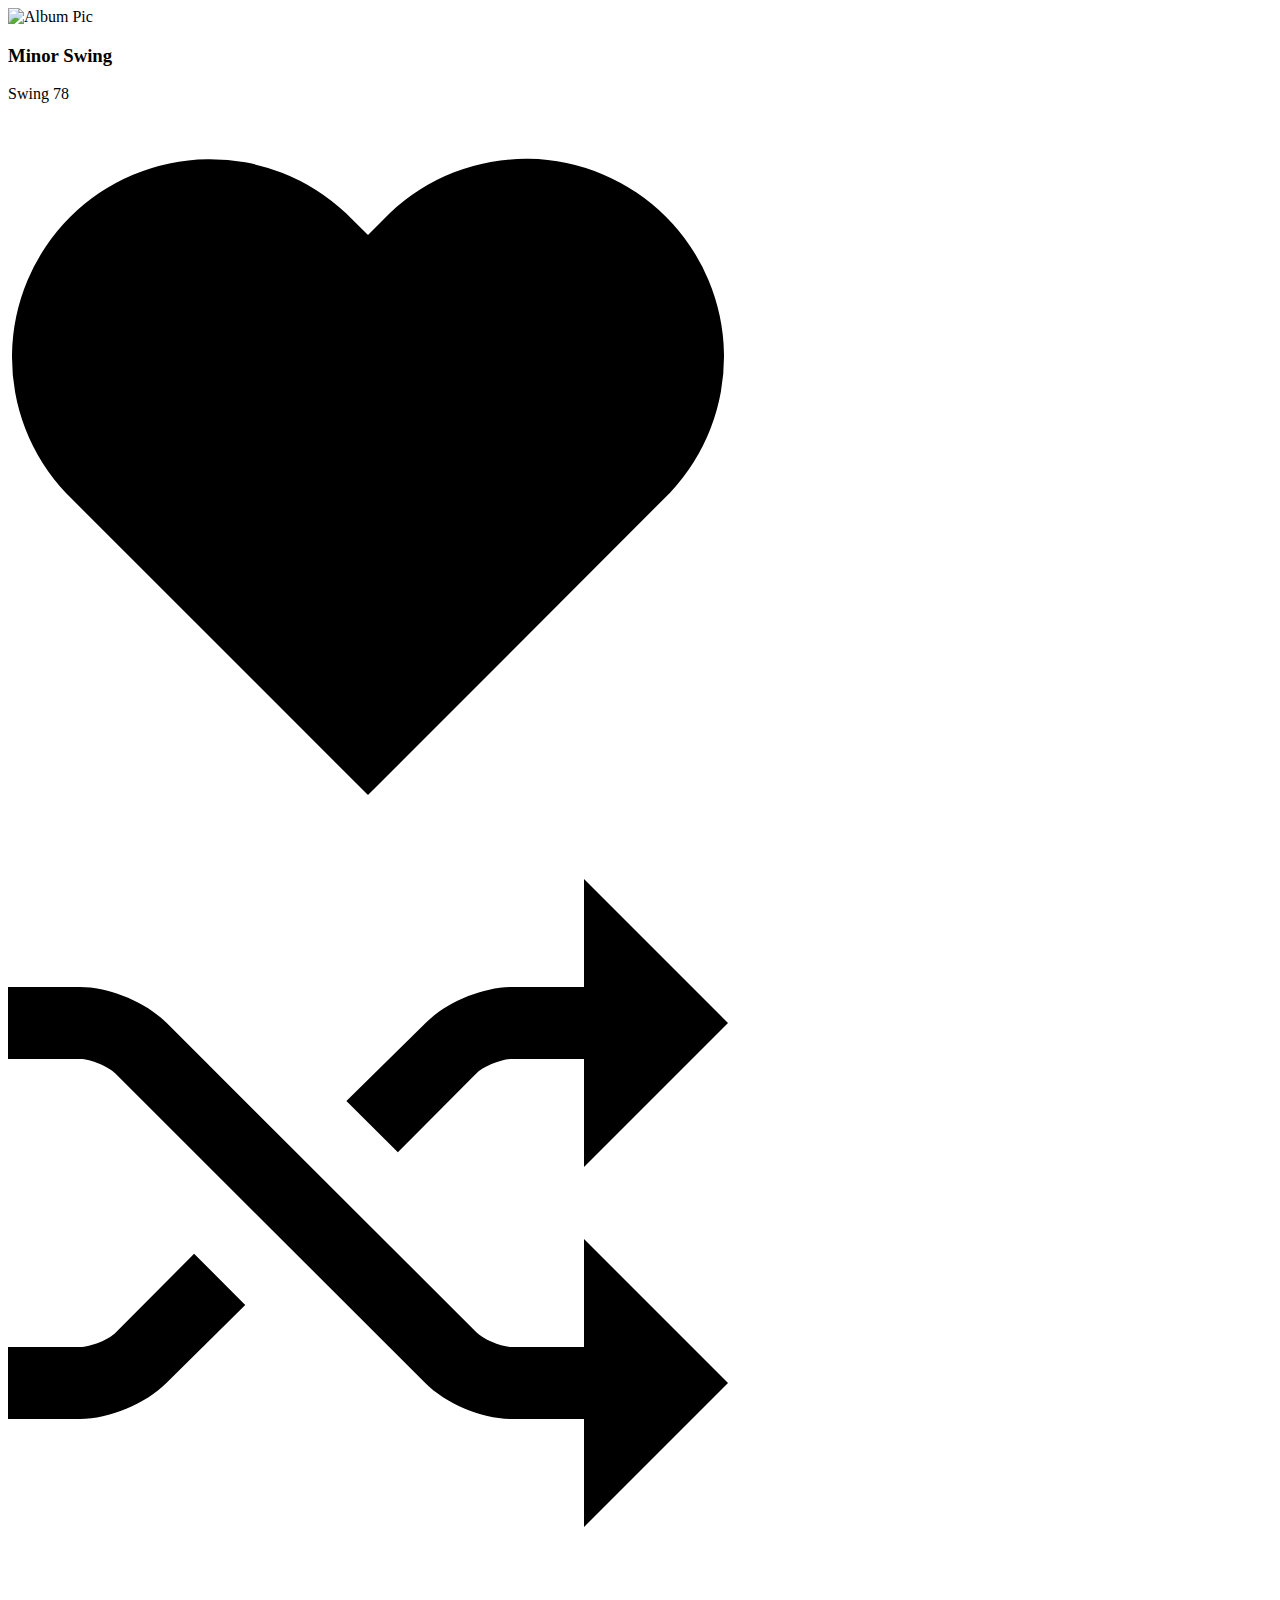
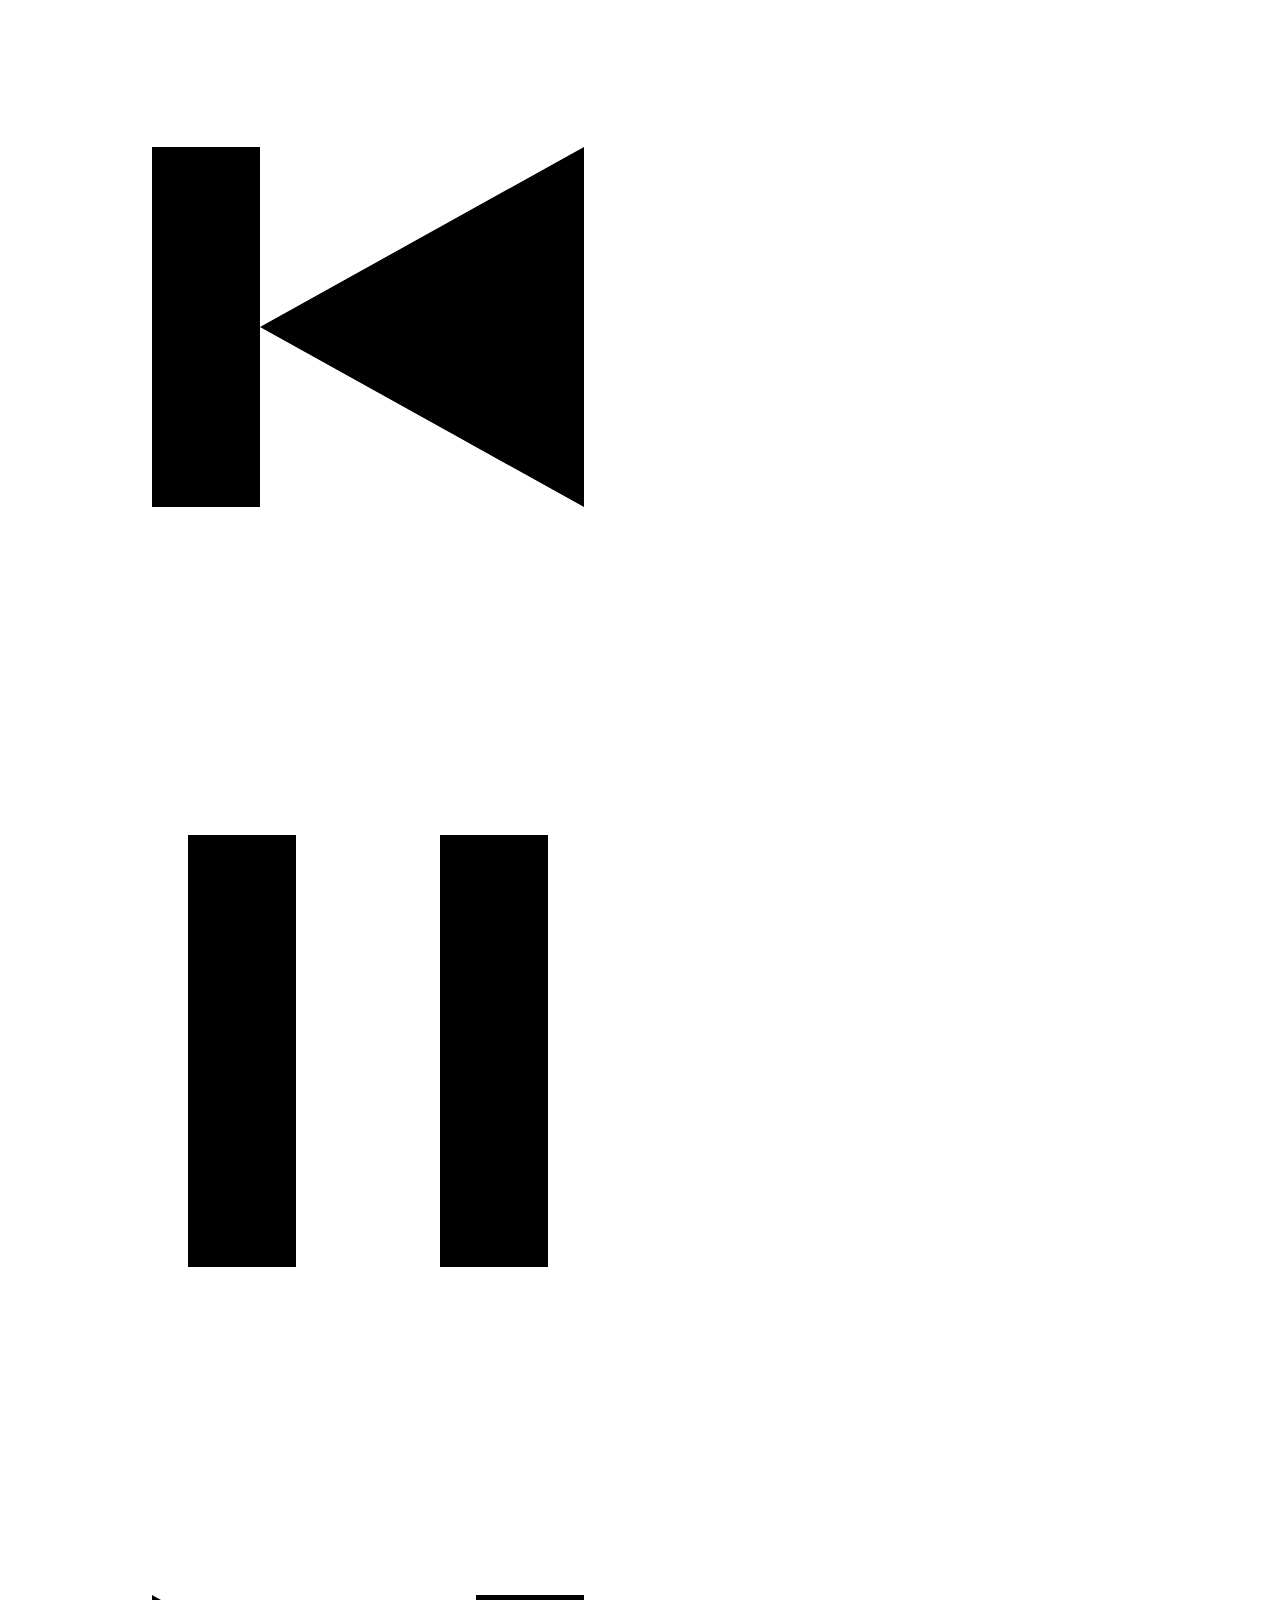
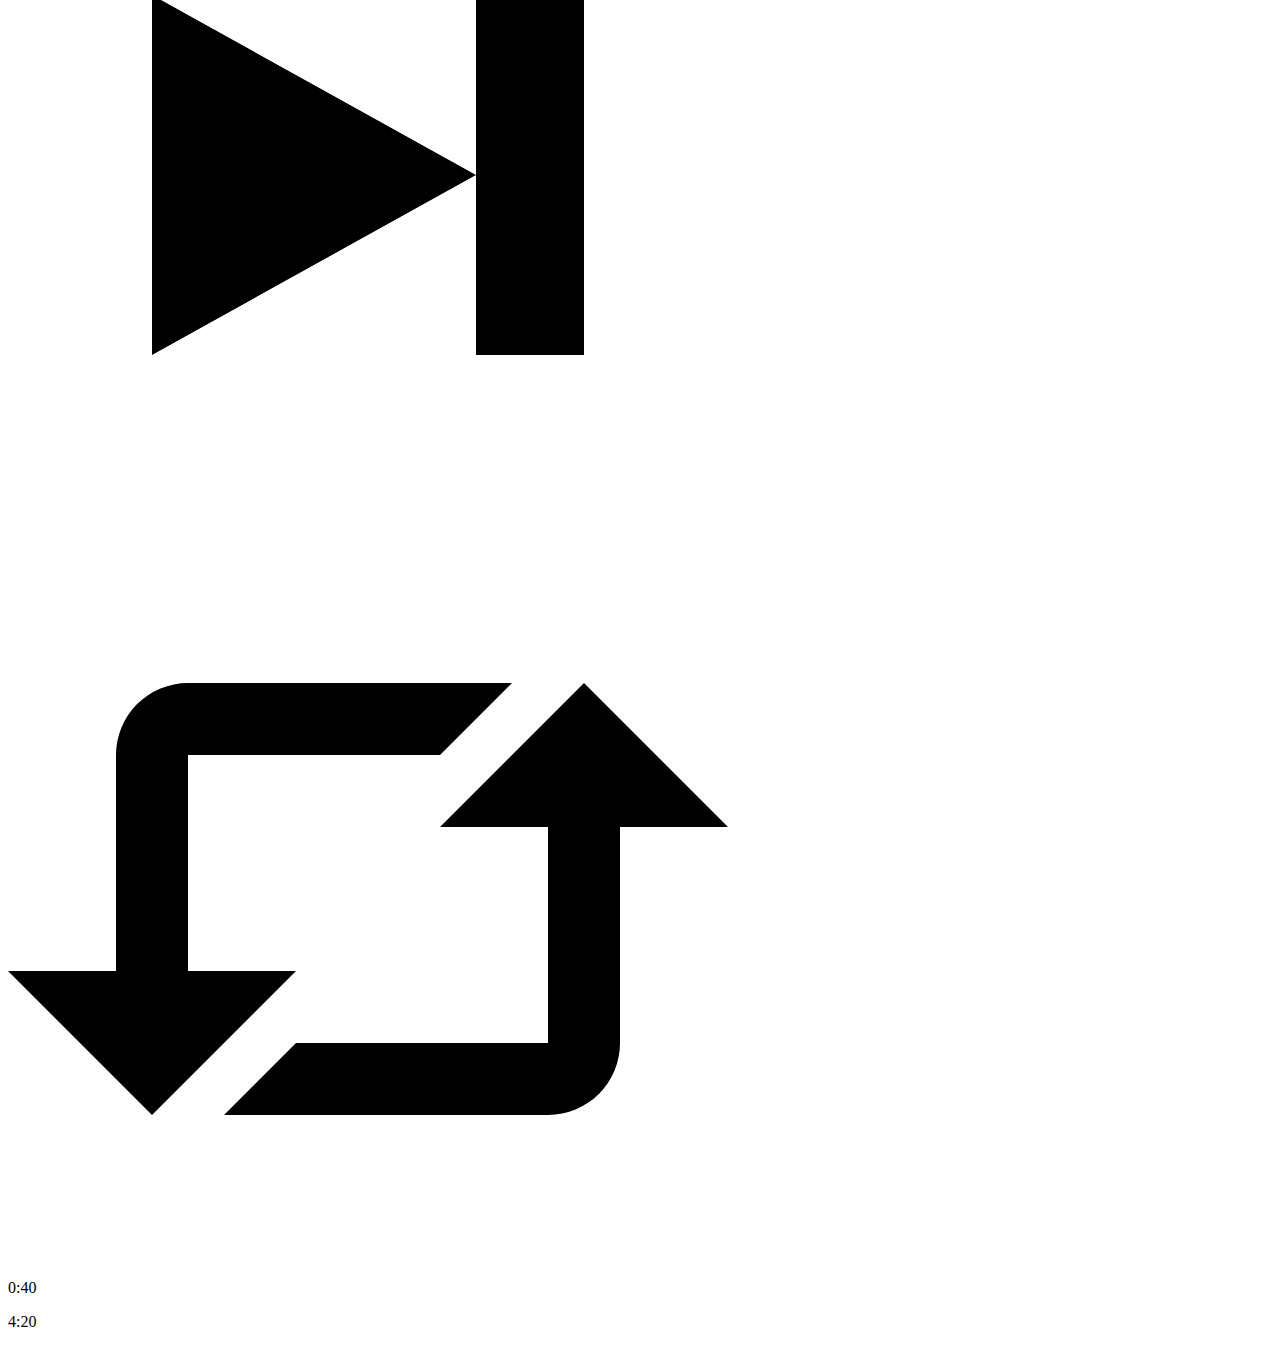
==== p2/PycharmProjects/Mysite/appone/index.html @ e78fa209 "03" ====
<!DOCTYPE html>
<html>
<head>
    <title>example</title>
    <link rel="stylesheet" type="text/css" href="https://cdnjs.cloudflare.com/ajax/libs/tailwindcss/0.6.4/tailwind.min.css">
</head>
<body>
<div class="w-full">
  
  <div class="flex items-center bg-grey-light justify-center">
    <div class="flex items-center h-screen">
      <div class="bg-white shadow-lg rounded-lg" style="width: 45rem !important;">
            <div class="flex">
                <div>
                    <img class="w-full rounded hidden md:block" src="https://file-qyonngewnv.now.sh" alt="Album Pic">
                </div>
                <div class="w-full border-b-2 border-grey-lighter p-8">
                    <div class="flex justify-between">
                        <div>
                            <h3 class="text-2xl text-grey-darkest font-medium">Minor Swing</h3>
                            <p class="text-sm text-grey mt-1">Swing 78</p>
                        </div>
                        <div class="text-red-lighter">
                            <svg class="w-6 h-6" fill="currentColor" xmlns="http://www.w3.org/2000/svg" viewBox="0 0 20 20"><path d="M10 3.22l-.61-.6a5.5 5.5 0 0 0-7.78 7.77L10 18.78l8.39-8.4a5.5 5.5 0 0 0-7.78-7.77l-.61.61z"/></svg>
                        </div>
                    </div>
                    <div class="flex justify-between items-center mt-24">
                        <div class="text-grey-darker">
                            <svg class="w-8 h-8" fill="currentColor" xmlns="http://www.w3.org/2000/svg" viewBox="0 0 20 20"><path d="M6.59 12.83L4.4 15c-.58.58-1.59 1-2.4 1H0v-2h2c.29 0 .8-.2 1-.41l2.17-2.18 1.42 1.42zM16 4V1l4 4-4 4V6h-2c-.29 0-.8.2-1 .41l-2.17 2.18L9.4 7.17 11.6 5c.58-.58 1.59-1 2.41-1h2zm0 10v-3l4 4-4 4v-3h-2c-.82 0-1.83-.42-2.41-1l-8.6-8.59C2.8 6.21 2.3 6 2 6H0V4h2c.82 0 1.83.42 2.41 1l8.6 8.59c.2.2.7.41.99.41h2z"/></svg>
                        </div>
                        <div class="text-grey-darker">
                            <svg class="w-8 h-8" fill="currentColor" xmlns="http://www.w3.org/2000/svg" viewBox="0 0 20 20"><path d="M4 5h3v10H4V5zm12 0v10l-9-5 9-5z"/></svg>
                        </div>
                        <div class="text-white p-4 rounded-full bg-red-light shadow-lg">
                            <svg class="w-8 h-8" fill="currentColor" xmlns="http://www.w3.org/2000/svg" viewBox="0 0 20 20"><path d="M5 4h3v12H5V4zm7 0h3v12h-3V4z"/></svg>
                        </div>
                        <div class="text-grey-darker">
                            <svg class="w-8 h-8" fill="currentColor" xmlns="http://www.w3.org/2000/svg" viewBox="0 0 20 20"><path d="M13 5h3v10h-3V5zM4 5l9 5-9 5V5z"/></svg>
                        </div>
                        <div class="text-grey-darker">
                            <svg class="w-8 h-8" fill="currentColor" xmlns="http://www.w3.org/2000/svg" viewBox="0 0 20 20"><path d="M5 4a2 2 0 0 0-2 2v6H0l4 4 4-4H5V6h7l2-2H5zm10 4h-3l4-4 4 4h-3v6a2 2 0 0 1-2 2H6l2-2h7V8z"/></svg>
                        </div>
                    </div>
                </div>
            </div>
            <div class="mx-8 py-4">
                <div class="flex justify-between text-sm text-grey-darker">
                    <p>0:40</p>
                    <p>4:20</p>
                </div>
                <div class="mt-1">
                    <div class="h-1 bg-grey-dark rounded-full">
                        <div class="w-1/5 h-1 bg-red-light rounded-full relative">
                            <span class="w-4 h-4 bg-red absolute pin-r pin-b -mb-1 rounded-full shadow"></span>
                        </div>
                    </div>
                </div>
            </div>
        </div>
    </div>
  </div>
</div>

</body>
</html>
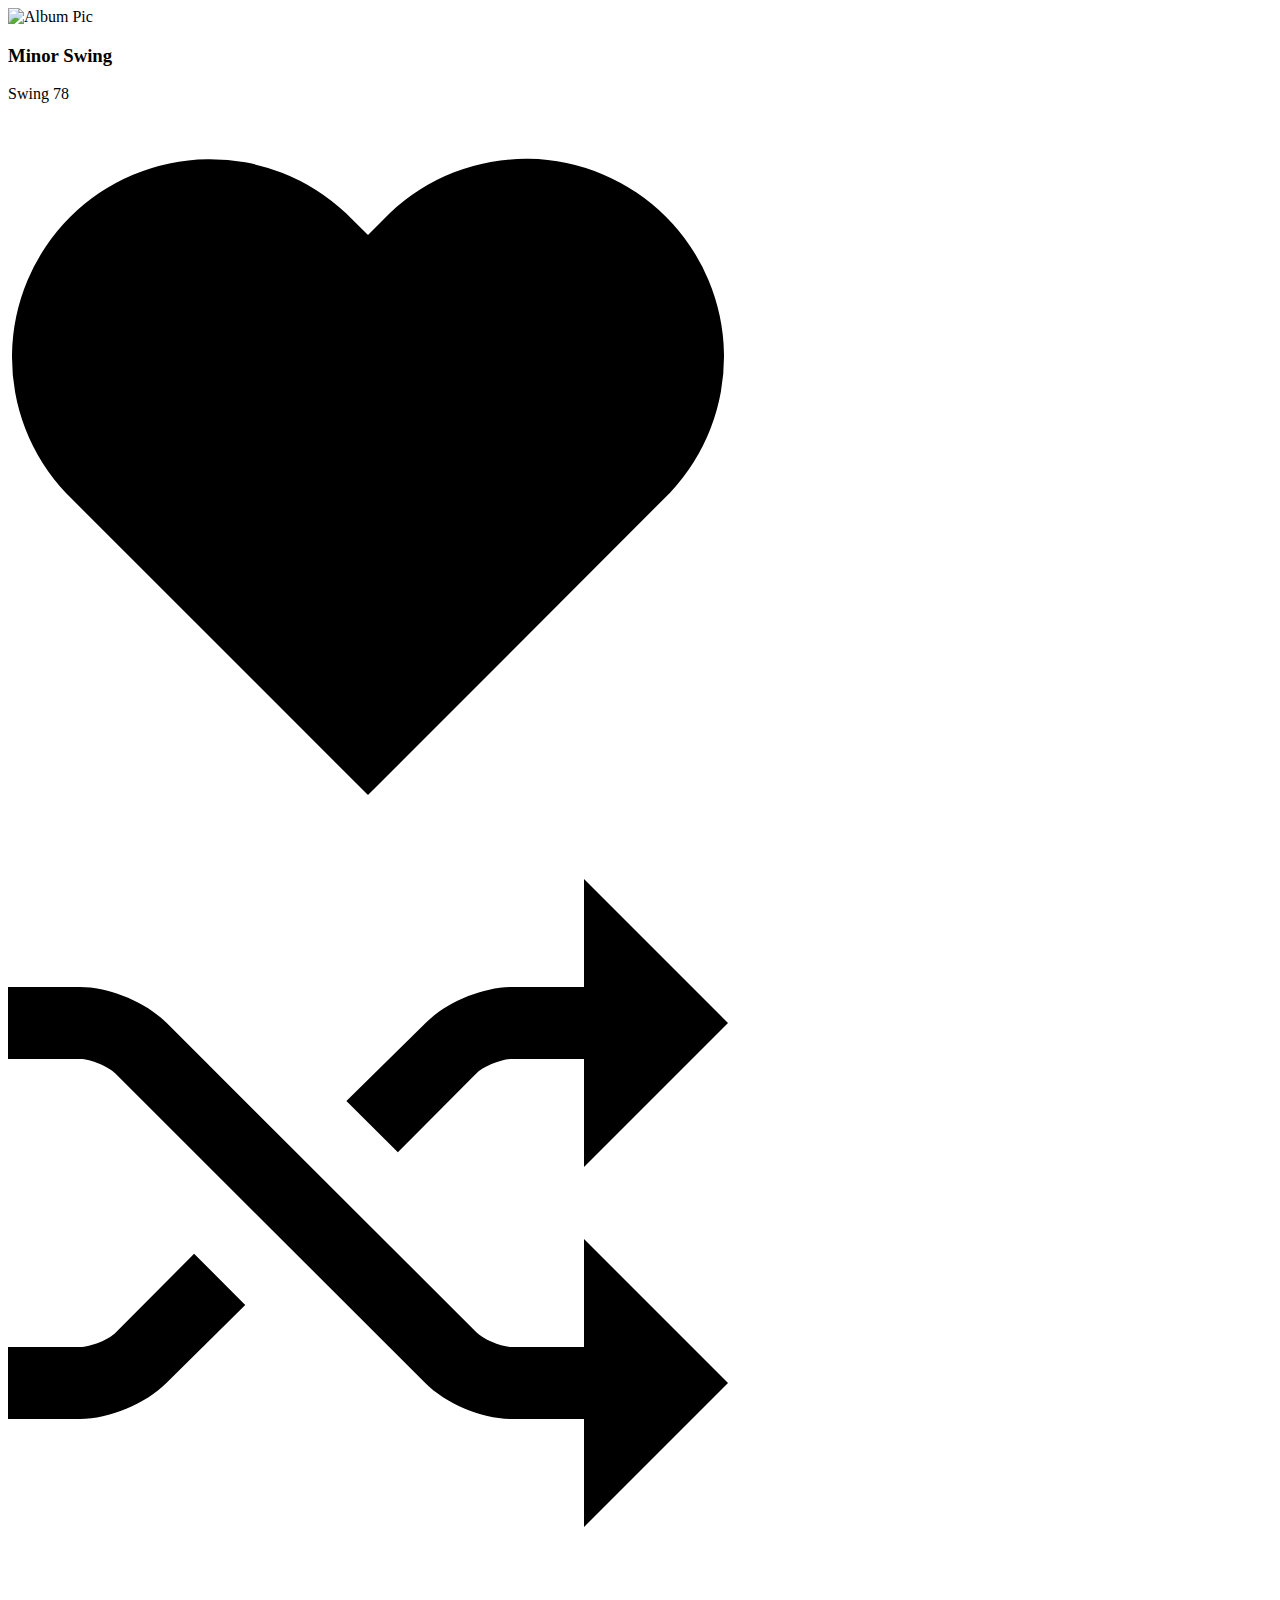
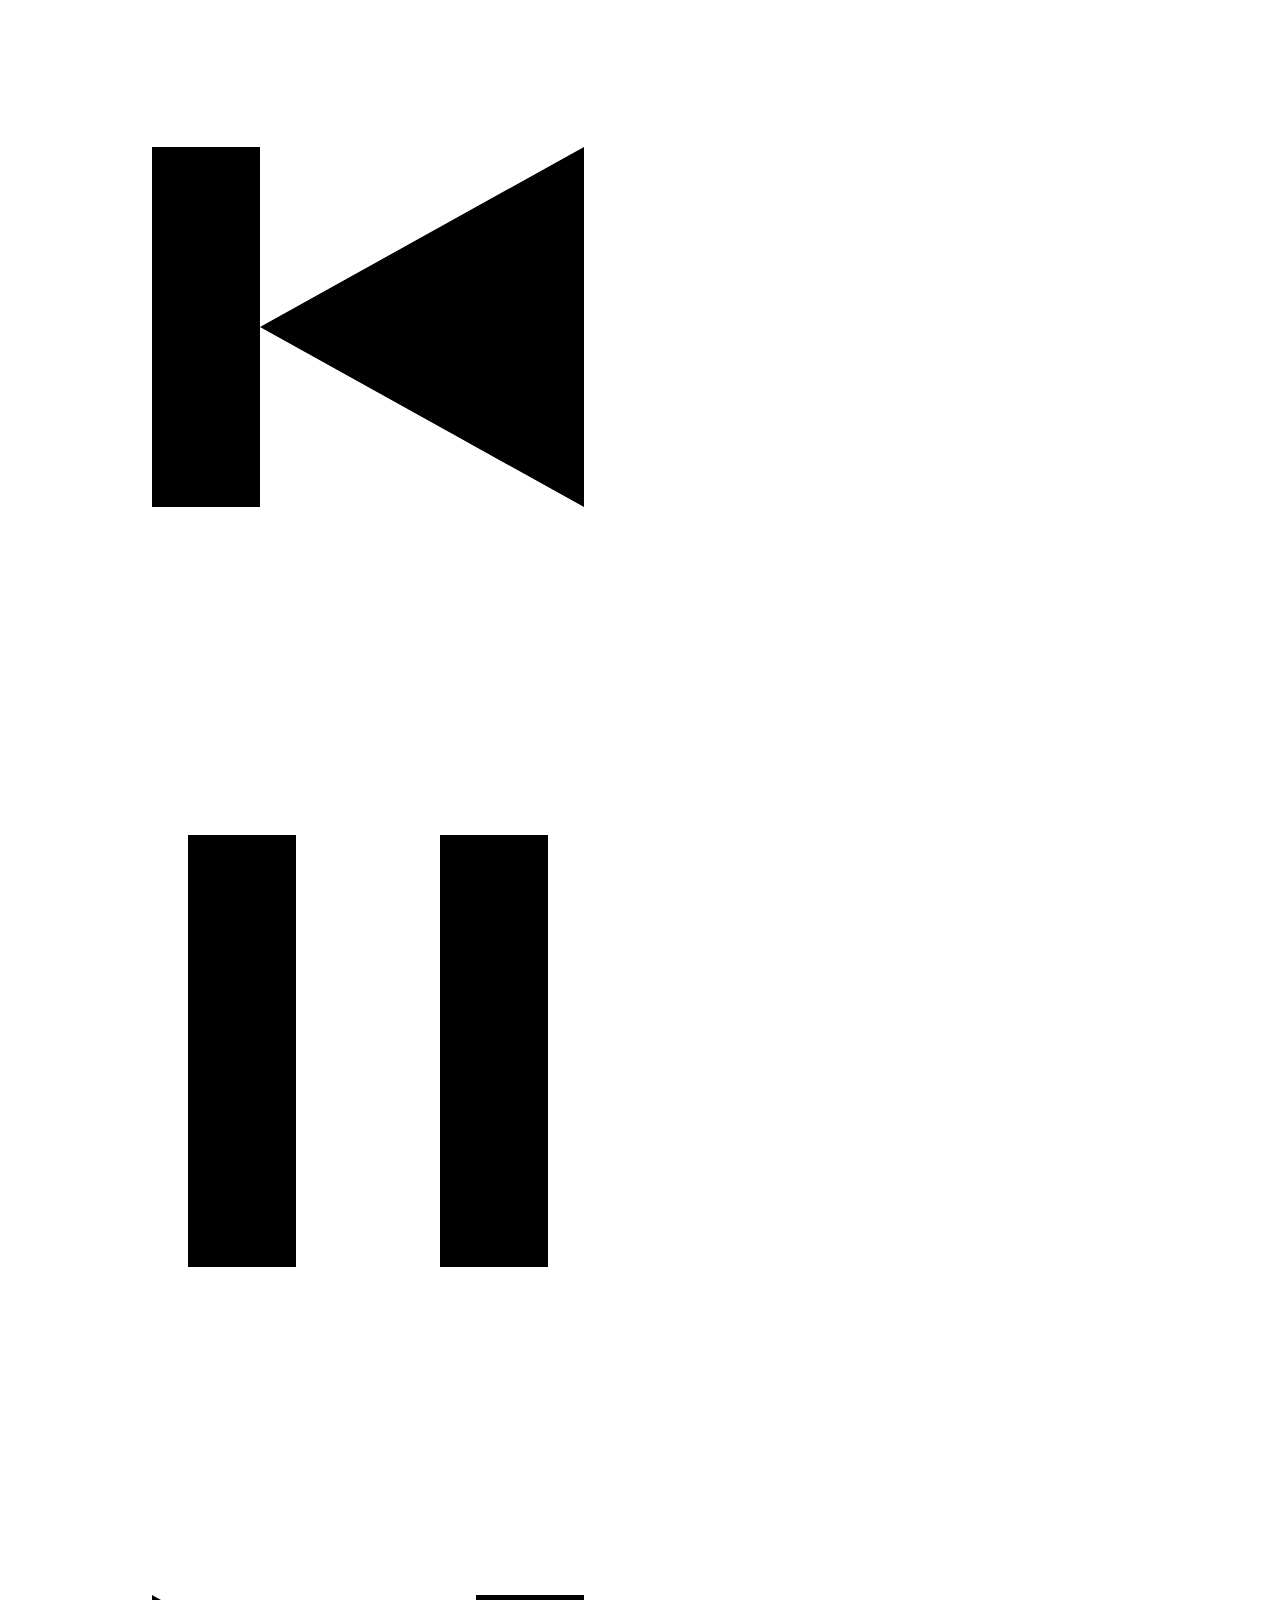
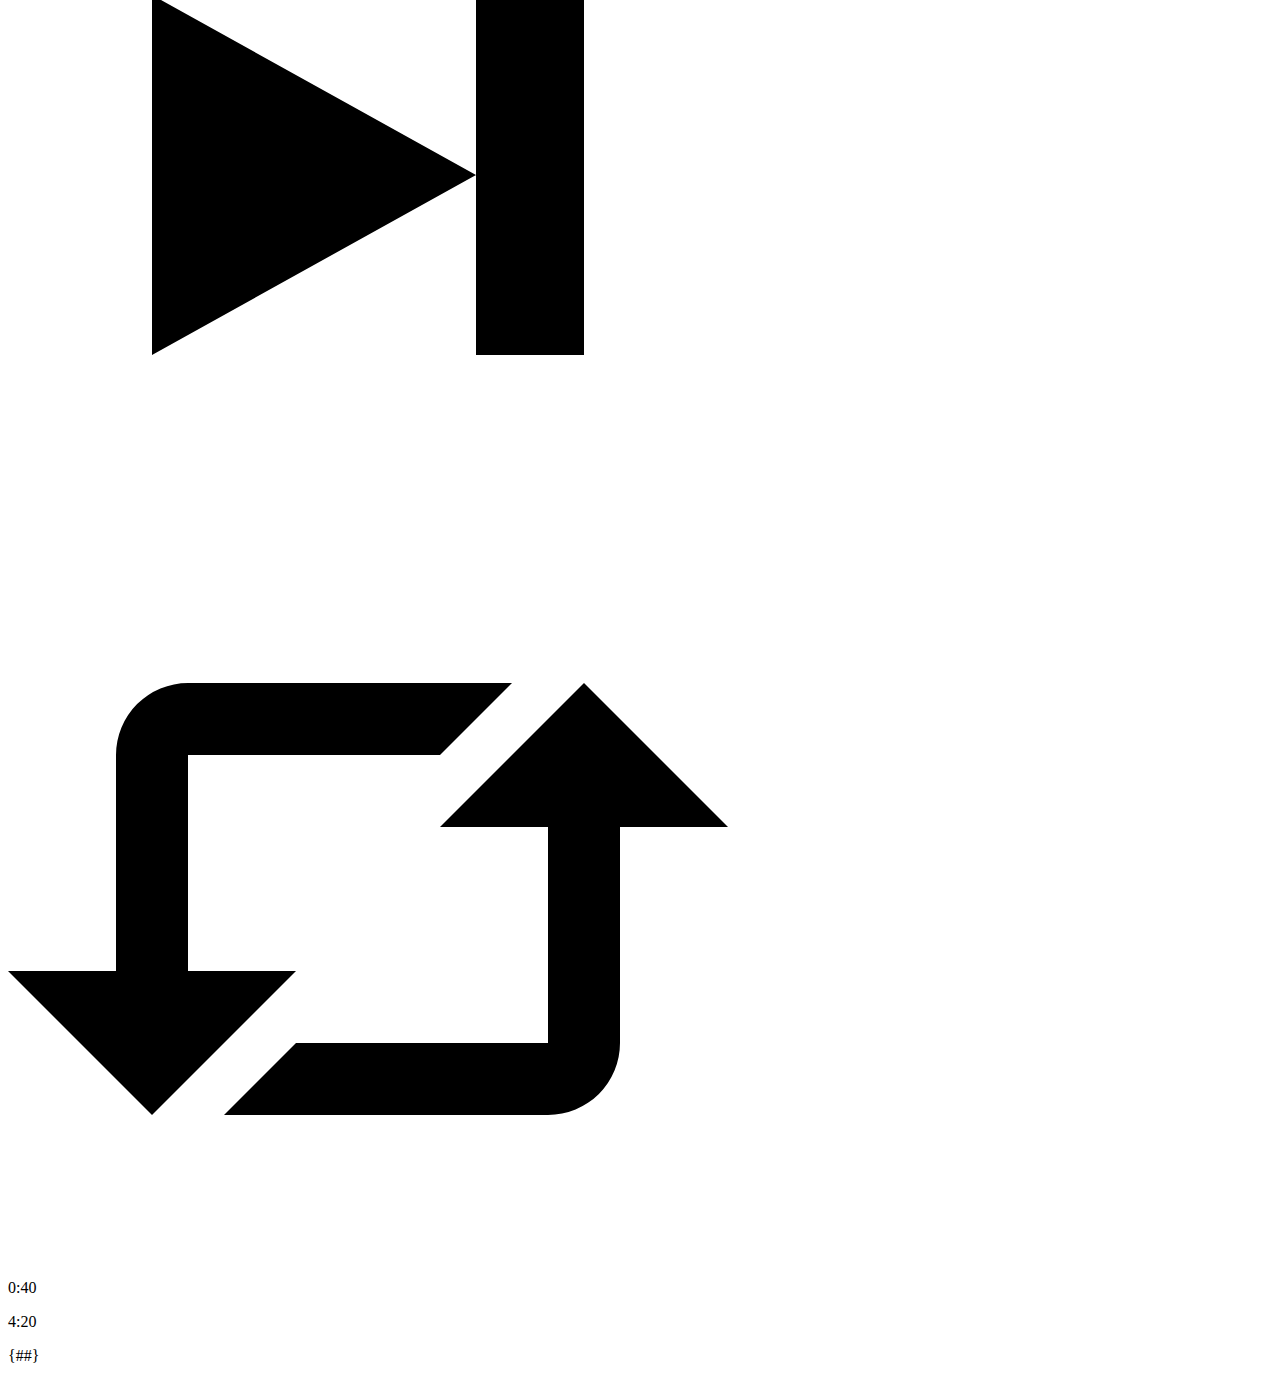
==== commit edb85006: "update" ====
--- a/p2/PycharmProjects/Mysite/appone/index.html
+++ b/p2/PycharmProjects/Mysite/appone/index.html
@@ -61,5 +61,5 @@
   </div>
 </div>
 
-</body>
+{#</body>#}
 </html>